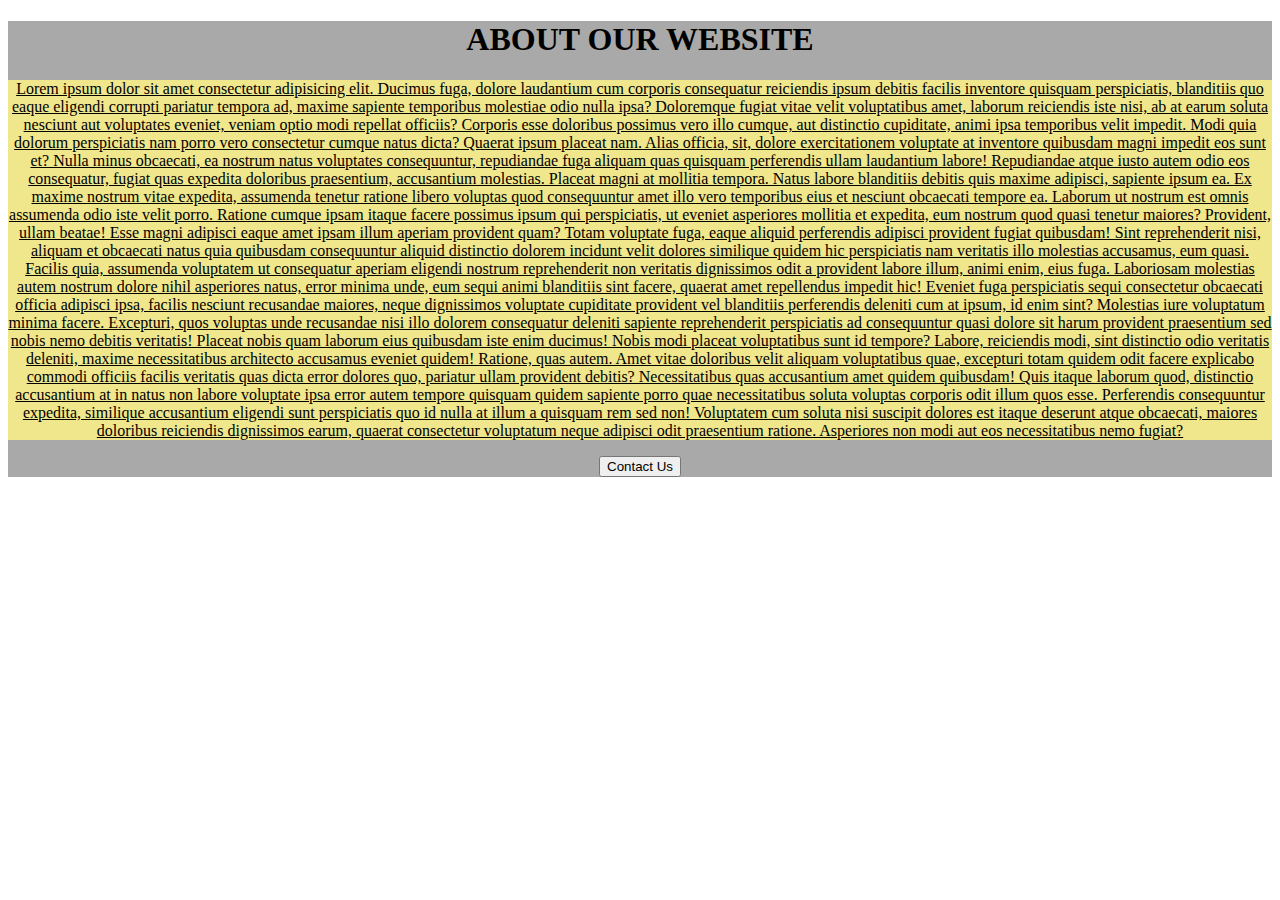
==== django_website/templates/index.html @ 51486342 "added new file" ====
<!DOCTYPE html>
<head>
    <meta charset="utf-8">
    <meta http-equiv="X-UA-Compatible" content="IE=edge">
    <title>About</title>
    <style>
            .container{
                background-color:khaki;    
                text-decoration-line: underline;
            }
            .dd{
                background-color: rgb(169, 169, 169);
                text-align: center;
            }
        </style>
    <meta name="description" content>
    <meta name="viewport" content="width=device-width, initial-scale=1">
    <link rel="stylesheet" href>
</head>
<body>
    <div class="dd">
        <h1><b>ABOUT OUR WEBSITE</b></h1>
        <div class="container">
            <p>Lorem ipsum dolor sit amet consectetur adipisicing elit. Ducimus
                fuga, dolore laudantium cum corporis consequatur reiciendis
                ipsum debitis facilis inventore quisquam perspiciatis,
                blanditiis quo eaque eligendi corrupti pariatur tempora ad,
                maxime sapiente temporibus molestiae odio nulla ipsa? Doloremque
                fugiat vitae velit voluptatibus amet, laborum reiciendis iste
                nisi, ab at earum soluta nesciunt aut voluptates eveniet, veniam
                optio modi repellat officiis? Corporis esse doloribus possimus
                vero illo cumque, aut distinctio cupiditate, animi ipsa
                temporibus velit impedit. Modi quia dolorum perspiciatis nam
                porro vero consectetur cumque natus dicta? Quaerat ipsum placeat
                nam. Alias officia, sit, dolore exercitationem voluptate at
                inventore quibusdam magni impedit eos sunt et? Nulla minus
                obcaecati, ea nostrum natus voluptates consequuntur, repudiandae
                fuga aliquam quas quisquam perferendis ullam laudantium labore!
                Repudiandae atque iusto autem odio eos consequatur, fugiat quas
                expedita doloribus praesentium, accusantium molestias. Placeat
                magni at mollitia tempora. Natus labore blanditiis debitis quis
                maxime adipisci, sapiente ipsum ea. Ex maxime nostrum vitae
                expedita, assumenda tenetur ratione libero voluptas quod
                consequuntur amet illo vero temporibus eius et nesciunt
                obcaecati tempore ea. Laborum ut nostrum est omnis assumenda
                odio iste velit porro. Ratione cumque ipsam itaque facere
                possimus ipsum qui perspiciatis, ut eveniet asperiores mollitia
                et expedita, eum nostrum quod quasi tenetur maiores? Provident,
                ullam beatae! Esse magni adipisci eaque amet ipsam illum aperiam
                provident quam? Totam voluptate fuga, eaque aliquid perferendis
                adipisci provident fugiat quibusdam! Sint reprehenderit nisi,
                aliquam et obcaecati natus quia quibusdam consequuntur aliquid
                distinctio dolorem incidunt velit dolores similique quidem hic
                perspiciatis nam veritatis illo molestias accusamus, eum quasi.
                Facilis quia, assumenda voluptatem ut consequatur aperiam
                eligendi nostrum reprehenderit non veritatis dignissimos odit a
                provident labore illum, animi enim, eius fuga. Laboriosam
                molestias autem nostrum dolore nihil asperiores natus, error
                minima unde, eum sequi animi blanditiis sint facere, quaerat
                amet repellendus impedit hic! Eveniet fuga perspiciatis sequi
                consectetur obcaecati officia adipisci ipsa, facilis nesciunt
                recusandae maiores, neque dignissimos voluptate cupiditate
                provident vel blanditiis perferendis deleniti cum at ipsum, id
                enim sint? Molestias iure voluptatum minima facere. Excepturi,
                quos voluptas unde recusandae nisi illo dolorem consequatur
                deleniti sapiente reprehenderit perspiciatis ad consequuntur
                quasi dolore sit harum provident praesentium sed nobis nemo
                debitis veritatis! Placeat nobis quam laborum eius quibusdam
                iste enim ducimus! Nobis modi placeat voluptatibus sunt id
                tempore? Labore, reiciendis modi, sint distinctio odio veritatis
                deleniti, maxime necessitatibus architecto accusamus eveniet
                quidem! Ratione, quas autem. Amet vitae doloribus velit aliquam
                voluptatibus quae, excepturi totam quidem odit facere explicabo
                commodi officiis facilis veritatis quas dicta error dolores quo,
                pariatur ullam provident debitis? Necessitatibus quas
                accusantium amet quidem quibusdam! Quis itaque laborum quod,
                distinctio accusantium at in natus non labore voluptate ipsa
                error autem tempore quisquam quidem sapiente porro quae
                necessitatibus soluta voluptas corporis odit illum quos esse.
                Perferendis consequuntur expedita, similique accusantium
                eligendi sunt perspiciatis quo id nulla at illum a quisquam rem
                sed non! Voluptatem cum soluta nisi suscipit dolores est itaque
                deserunt atque obcaecati, maiores doloribus reiciendis
                dignissimos earum, quaerat consectetur voluptatum neque adipisci
                odit praesentium ratione. Asperiores non modi aut eos
                necessitatibus nemo fugiat?</p>
        </div>
        <button>Contact Us</button>
        <script src async defer></script>
    </body>
</html>
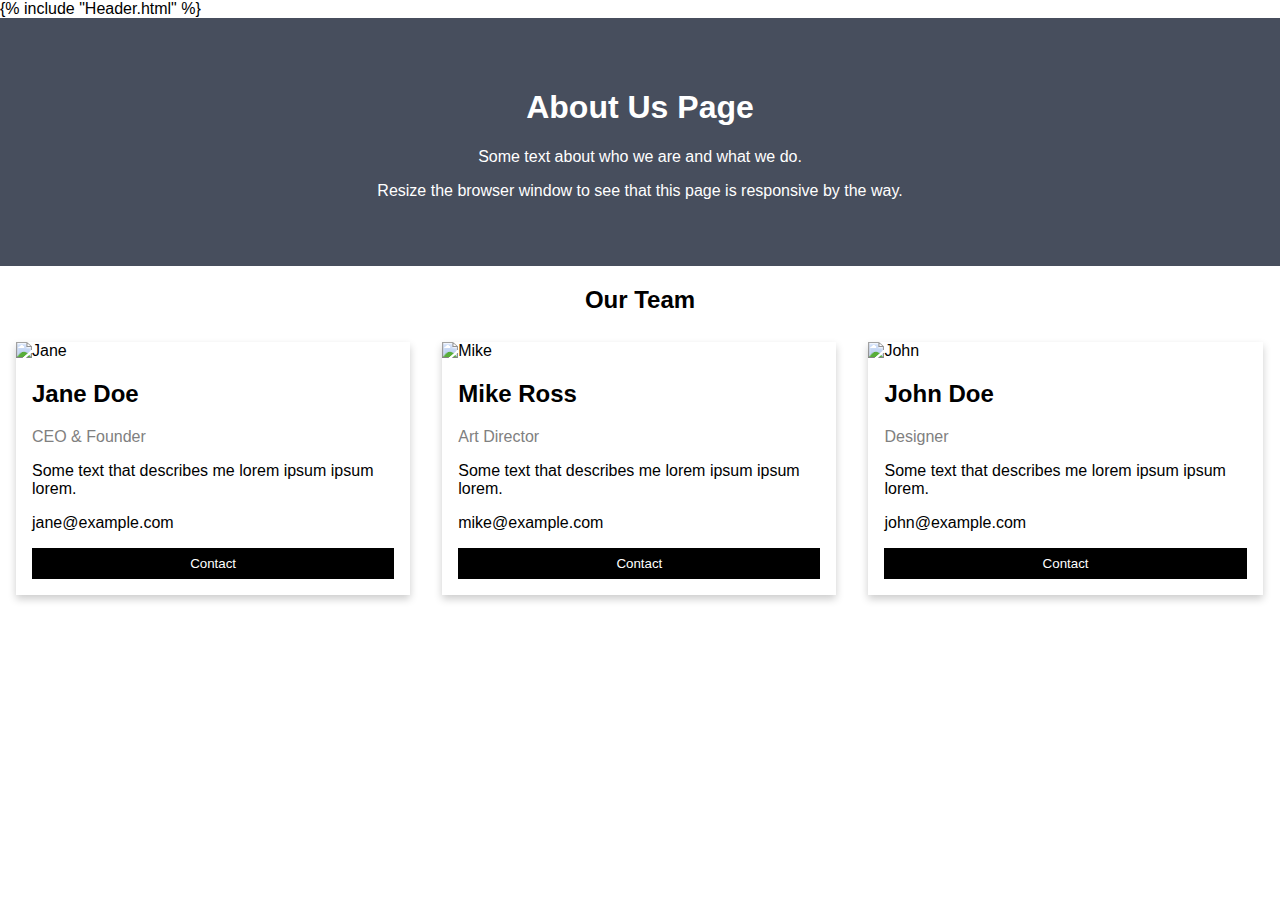
==== commit f88b0437: "upload" ====
--- a/django_website/templates/index.html
+++ b/django_website/templates/index.html
@@ -1,91 +1,128 @@
 <!DOCTYPE html>
+<html>
 <head>
-    <meta charset="utf-8">
-    <meta http-equiv="X-UA-Compatible" content="IE=edge">
-    <title>About</title>
-    <style>
-            .container{
-                background-color:khaki;    
-                text-decoration-line: underline;
-            }
-            .dd{
-                background-color: rgb(169, 169, 169);
-                text-align: center;
-            }
-        </style>
-    <meta name="description" content>
-    <meta name="viewport" content="width=device-width, initial-scale=1">
-    <link rel="stylesheet" href>
+<meta name="viewport" content="width=device-width, initial-scale=1">
+<style>
+body {
+  font-family: Arial, Helvetica, sans-serif;
+  margin: 0;
+}
+
+html {
+  box-sizing: border-box;
+}
+
+*, *:before, *:after {
+  box-sizing: inherit;
+}
+
+.column {
+  float: left;
+  width: 33.3%;
+  margin-bottom: 16px;
+  padding: 0 8px;
+}
+
+.card {
+  box-shadow: 0 4px 8px 0 rgba(0, 0, 0, 0.2);
+  margin: 8px;
+}
+
+.about-section {
+  padding: 50px;
+  text-align: center;
+  background-color: #474e5d;
+  color: white;
+}
+
+.container {
+  padding: 0 16px;
+}
+
+.container::after, .row::after {
+  content: "";
+  clear: both;
+  display: table;
+}
+
+.title {
+  color: grey;
+}
+
+.button {
+  border: none;
+  outline: 0;
+  display: inline-block;
+  padding: 8px;
+  color: white;
+  background-color: #000;
+  text-align: center;
+  cursor: pointer;
+  width: 100%;
+}
+
+.button:hover {
+  background-color: #555;
+}
+
+@media screen and (max-width: 650px) {
+  .column {
+    width: 100%;
+    display: block;
+  }
+}
+</style>
 </head>
 <body>
-    <div class="dd">
-        <h1><b>ABOUT OUR WEBSITE</b></h1>
-        <div class="container">
-            <p>Lorem ipsum dolor sit amet consectetur adipisicing elit. Ducimus
-                fuga, dolore laudantium cum corporis consequatur reiciendis
-                ipsum debitis facilis inventore quisquam perspiciatis,
-                blanditiis quo eaque eligendi corrupti pariatur tempora ad,
-                maxime sapiente temporibus molestiae odio nulla ipsa? Doloremque
-                fugiat vitae velit voluptatibus amet, laborum reiciendis iste
-                nisi, ab at earum soluta nesciunt aut voluptates eveniet, veniam
-                optio modi repellat officiis? Corporis esse doloribus possimus
-                vero illo cumque, aut distinctio cupiditate, animi ipsa
-                temporibus velit impedit. Modi quia dolorum perspiciatis nam
-                porro vero consectetur cumque natus dicta? Quaerat ipsum placeat
-                nam. Alias officia, sit, dolore exercitationem voluptate at
-                inventore quibusdam magni impedit eos sunt et? Nulla minus
-                obcaecati, ea nostrum natus voluptates consequuntur, repudiandae
-                fuga aliquam quas quisquam perferendis ullam laudantium labore!
-                Repudiandae atque iusto autem odio eos consequatur, fugiat quas
-                expedita doloribus praesentium, accusantium molestias. Placeat
-                magni at mollitia tempora. Natus labore blanditiis debitis quis
-                maxime adipisci, sapiente ipsum ea. Ex maxime nostrum vitae
-                expedita, assumenda tenetur ratione libero voluptas quod
-                consequuntur amet illo vero temporibus eius et nesciunt
-                obcaecati tempore ea. Laborum ut nostrum est omnis assumenda
-                odio iste velit porro. Ratione cumque ipsam itaque facere
-                possimus ipsum qui perspiciatis, ut eveniet asperiores mollitia
-                et expedita, eum nostrum quod quasi tenetur maiores? Provident,
-                ullam beatae! Esse magni adipisci eaque amet ipsam illum aperiam
-                provident quam? Totam voluptate fuga, eaque aliquid perferendis
-                adipisci provident fugiat quibusdam! Sint reprehenderit nisi,
-                aliquam et obcaecati natus quia quibusdam consequuntur aliquid
-                distinctio dolorem incidunt velit dolores similique quidem hic
-                perspiciatis nam veritatis illo molestias accusamus, eum quasi.
-                Facilis quia, assumenda voluptatem ut consequatur aperiam
-                eligendi nostrum reprehenderit non veritatis dignissimos odit a
-                provident labore illum, animi enim, eius fuga. Laboriosam
-                molestias autem nostrum dolore nihil asperiores natus, error
-                minima unde, eum sequi animi blanditiis sint facere, quaerat
-                amet repellendus impedit hic! Eveniet fuga perspiciatis sequi
-                consectetur obcaecati officia adipisci ipsa, facilis nesciunt
-                recusandae maiores, neque dignissimos voluptate cupiditate
-                provident vel blanditiis perferendis deleniti cum at ipsum, id
-                enim sint? Molestias iure voluptatum minima facere. Excepturi,
-                quos voluptas unde recusandae nisi illo dolorem consequatur
-                deleniti sapiente reprehenderit perspiciatis ad consequuntur
-                quasi dolore sit harum provident praesentium sed nobis nemo
-                debitis veritatis! Placeat nobis quam laborum eius quibusdam
-                iste enim ducimus! Nobis modi placeat voluptatibus sunt id
-                tempore? Labore, reiciendis modi, sint distinctio odio veritatis
-                deleniti, maxime necessitatibus architecto accusamus eveniet
-                quidem! Ratione, quas autem. Amet vitae doloribus velit aliquam
-                voluptatibus quae, excepturi totam quidem odit facere explicabo
-                commodi officiis facilis veritatis quas dicta error dolores quo,
-                pariatur ullam provident debitis? Necessitatibus quas
-                accusantium amet quidem quibusdam! Quis itaque laborum quod,
-                distinctio accusantium at in natus non labore voluptate ipsa
-                error autem tempore quisquam quidem sapiente porro quae
-                necessitatibus soluta voluptas corporis odit illum quos esse.
-                Perferendis consequuntur expedita, similique accusantium
-                eligendi sunt perspiciatis quo id nulla at illum a quisquam rem
-                sed non! Voluptatem cum soluta nisi suscipit dolores est itaque
-                deserunt atque obcaecati, maiores doloribus reiciendis
-                dignissimos earum, quaerat consectetur voluptatum neque adipisci
-                odit praesentium ratione. Asperiores non modi aut eos
-                necessitatibus nemo fugiat?</p>
-        </div>
-        <button>Contact Us</button>
-        <script src async defer></script>
-    </body>
-</html>+    {% include "Header.html" %}
+
+<div class="about-section">
+  <h1>About Us Page</h1>
+  <p>Some text about who we are and what we do.</p>
+  <p>Resize the browser window to see that this page is responsive by the way.</p>
+</div>
+
+<h2 style="text-align:center">Our Team</h2>
+<div class="row">
+  <div class="column">
+    <div class="card">
+      <img src="/w3images/team1.jpg" alt="Jane" style="width:100%">
+      <div class="container">
+        <h2>Jane Doe</h2>
+        <p class="title">CEO & Founder</p>
+        <p>Some text that describes me lorem ipsum ipsum lorem.</p>
+        <p>jane@example.com</p>
+        <p><button class="button">Contact</button></p>
+      </div>
+    </div>
+  </div>
+
+  <div class="column">
+    <div class="card">
+      <img src="/w3images/team2.jpg" alt="Mike" style="width:100%">
+      <div class="container">
+        <h2>Mike Ross</h2>
+        <p class="title">Art Director</p>
+        <p>Some text that describes me lorem ipsum ipsum lorem.</p>
+        <p>mike@example.com</p>
+        <p><button class="button">Contact</button></p>
+      </div>
+    </div>
+  </div>
+  
+  <div class="column">
+    <div class="card">
+      <img src="/w3images/team3.jpg" alt="John" style="width:100%">
+      <div class="container">
+        <h2>John Doe</h2>
+        <p class="title">Designer</p>
+        <p>Some text that describes me lorem ipsum ipsum lorem.</p>
+        <p>john@example.com</p>
+        <p><button class="button">Contact</button></p>
+      </div>
+    </div>
+  </div>
+</div>
+
+</body>
+</html>
